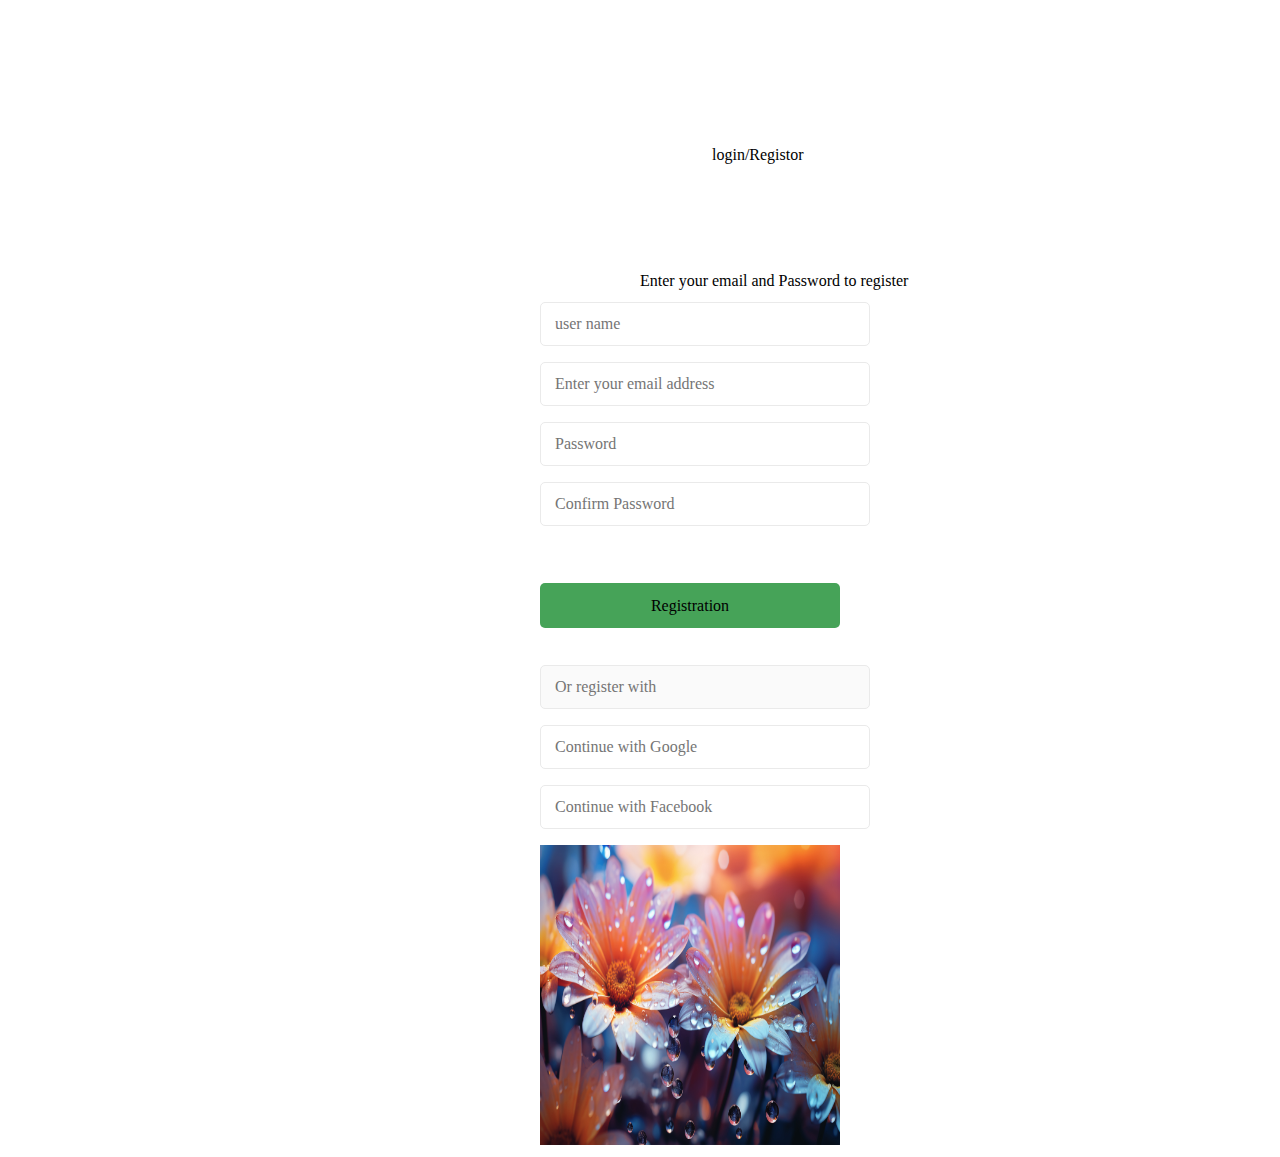
==== index.html @ 61864718 "new file" ====
<!DOCTYPE html>
<html lang="en">
  <head>
    <meta charset="UTF-8" />
    <meta name="viewport" content="width=device-width, initial-scale=1.0" />
   
    <title>Document</title>
    <link rel="stylesheet" href="./css/style.css">

  </head>

  <body>
    <form action="">
      <section>
      <main>
        <em>login/Registor</em>

        <p>Enter your email and Password to register</p>
      </main>
      <form>

      <input type="text" placeholder="user name" required />

      <input type="text" placeholder="Enter your email address" required />

      <input type="text" placeholder="Password" required />

      <input type="text" placeholder="Confirm Password " required />

      <button type="submit">Registration</button>
      </form>
     
      <input type="text" placeholder="Or register with" disabled >
            
      <input type="text" placeholder="Continue with Google" />
      <input type="text" placeholder="Continue with Facebook" />             
      <img src="images.jmg/beautiful-blooming-flowers-spring-season.jpg" alt="house">
      <Border-box> </Border-box>
  </section>
  </body>
</html>
---- css/style.css ----
body *{

margin: 0;
padding: 0;
border: 0;
font-size: 100%;
font: inherit;
outline: none;
}

.center {
  text-align: center;
}
form {
  max-width: 300px;
  margin: 0 auto;
  padding-top: 138px;
  padding-left: 100px;
}

input {
  border-radius: 5px;
  padding: 12px 14px;
  display: block;
  border: 1px solid rgba(234, 234, 234, 1);
  margin-bottom: 16px;
  width: 100%;
}

button {
  width: 300px;
  height: 45px;
  border-radius: 5px;
  background: rgba(70, 163, 88, 1);
  margin-top: 41px;
  margin-bottom: 37px;
}



em {
  width: 157px;
  height: 16px;
  padding-left: 172px;
  padding-top: 52px;
  margin-bottom: 40px;
}
p {
  width: 300px;
  height: 16px;
  padding: 0px 45px 0px 0px;
  margin-bottom: 14px;
  padding-left: 100px;
  padding-top: 108px;
}



img {
  width: 300px;
  height: 300px;
}
    
   
.input:disabled {

  width:300px;
  height: 8px;
  margin-top: 8px;
  left: 100px;
  font-family: Cera Pro;
font-size: 13px;
font-weight: 40;
line-height: 16px;
text-align: left;
margin-top: 37px;
}
#wrapper {

  width: 300px;
height: 40px;
top: 566px;
left: 100px;
margin-bottom: 50px;
}
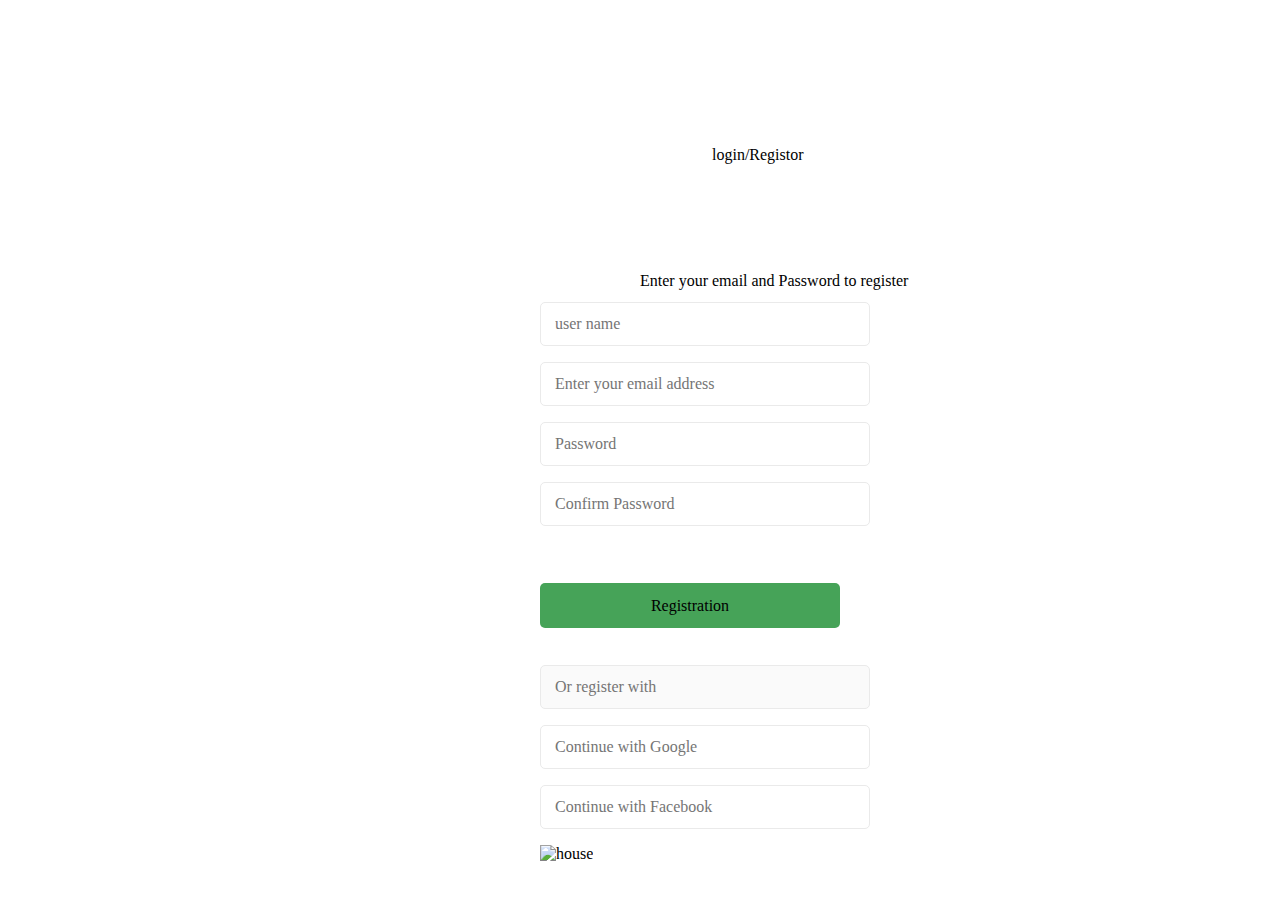
==== commit 39329885: "new img src="images.img/"" ====
--- a/index.html
+++ b/index.html
@@ -34,7 +34,7 @@
             
       <input type="text" placeholder="Continue with Google" />
       <input type="text" placeholder="Continue with Facebook" />             
-      <img src="images.jmg/beautiful-blooming-flowers-spring-season.jpg" alt="house">
+      <img src="images.img/" alt="house">
       <Border-box> </Border-box>
   </section>
   </body>
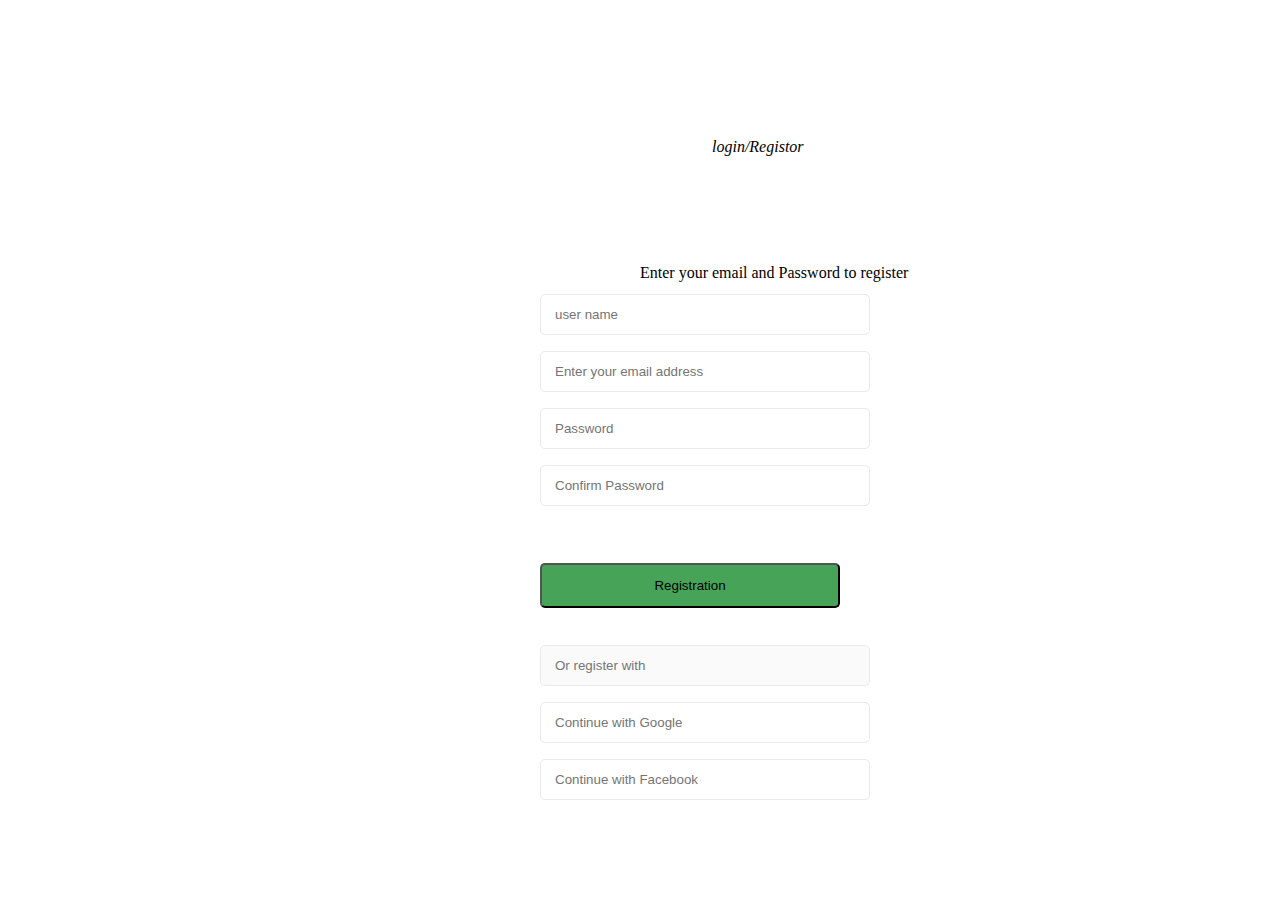
==== commit e31dcc5a: "new file" ====
--- a/index.html
+++ b/index.html
@@ -6,6 +6,7 @@
    
     <title>Document</title>
     <link rel="stylesheet" href="./css/style.css">
+    <link rel="stylesheet" href="./script.js">
 
   </head>
 
@@ -34,8 +35,13 @@
             
       <input type="text" placeholder="Continue with Google" />
       <input type="text" placeholder="Continue with Facebook" />             
-      <img src="images.img/" alt="house">
+      
       <Border-box> </Border-box>
   </section>
+  <div id="preloader" class="spinner">
+    <div></div>
+    <div></div>
+</div>
+
   </body>
 </html>
--- a/css/style.css
+++ b/css/style.css
@@ -1,5 +1,10 @@
-body *{
+*{ 
+  
+    margin: 0;
+    padding: 0;
+  }
 
+.body {
 margin: 0;
 padding: 0;
 border: 0;
@@ -82,4 +87,80 @@
 top: 566px;
 left: 100px;
 margin-bottom: 50px;
-}+}
+#preloader {
+  display: none; 
+  position: fixed; 
+  top: 50%; 
+  left: 50%; 
+  transform: translate(-50%, -50%); 
+  z-index: 9999; 
+}
+
+.spinner > div {
+width: 100%;
+height: 100%;
+border-radius: 50%;
+border: 13.4px solid rgba(71,75,255,0.1);
+position: absolute;
+top: 0;
+left: 0;
+animation: spinner-g7vlvwmd 0.65s linear infinite;
+z-index: 0;
+}
+
+.spinner > div::before {
+content: '';
+height: 13.4px;
+width: 13.4px;
+border-radius: 50%;
+background: #474bff;
+position: absolute;
+top: 50%;
+animation: spinner-h1vps1md 1.3s infinite reverse steps(1);
+transform: translate(calc(2 * var(--translate-2)), calc(var(--translate) * 1%));
+z-index: 1;
+}
+
+.spinner > div:nth-of-type(1) {
+--translate: -50;
+--translate-2: calc(56px / 8);
+}
+
+.spinner > div:nth-of-type(1)::before {
+right: 0;
+}
+
+.spinner > div:nth-of-type(2) {
+--translate: 50;
+--translate-2: calc(-56px / 8);
+animation-delay: 0.65s;
+animation-direction: reverse;
+transform: translate(21.3px, 0);
+}
+
+.spinner > div:nth-of-type(2)::before {
+left: 0;
+transform: translate(calc(-56px / 4), -50%);
+animation-direction: normal;
+}
+
+@keyframes spinner-h1vps1md {
+0% {
+   opacity: 0;
+}
+
+50% {
+   opacity: 1;
+}
+}
+
+@keyframes spinner-g7vlvwmd {
+from {
+   transform: translate(calc(var(--translate) * 1%), 0) translate(calc(var(--translate-2)), 0) rotate(0deg);
+}
+
+to {
+   transform: translate(calc(var(--translate) * 1%), 0) translate(calc(var(--translate-2)), 0) rotate(360deg);
+}
+}
